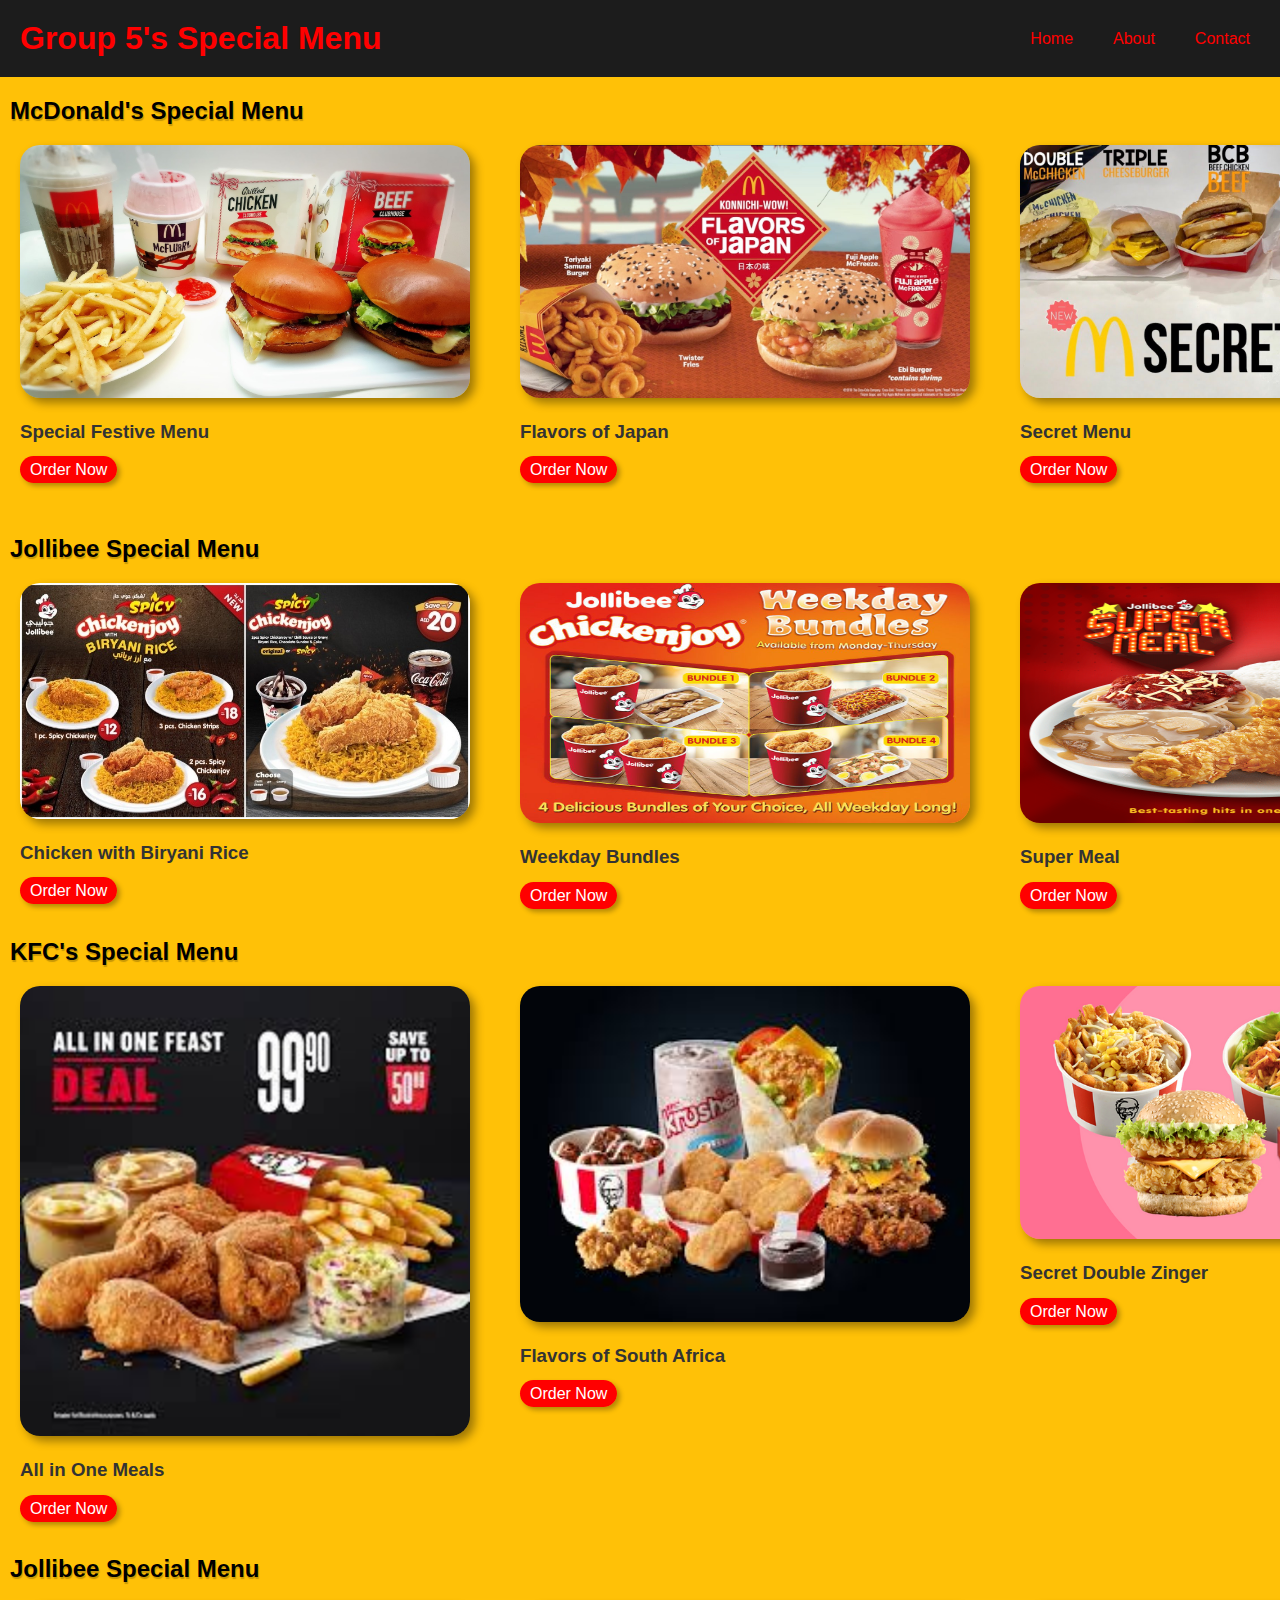
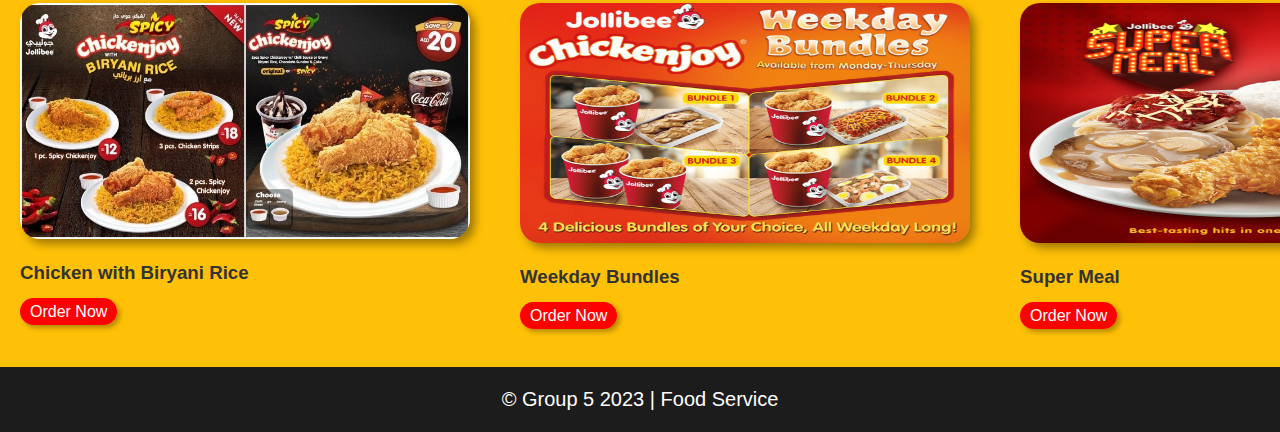
==== index2.html @ f17c40d8 "KFC" ====
<!DOCTYPE html>
<html>
<head>
	<title>Group 5's Food Service</title>
	<link rel="stylesheet" type="text/css" href="style.css">
</head>
<body>
	<header>
		<h1>Group 5's Special Menu</h1>
		<nav>
			<ul>
				<li><a href="#">Home</a></li>
				<li><a href="#">About</a></li>
				<li><a href="#">Contact</a></li>
			</ul>
		</nav>
	</header>
	<div class="container">
		<section class="mcdo">
			<h2>McDonald's Special Menu</h2>
			<div class="special">
				<img src="MCDO SPECIAL.jpg" alt="Today's Special" class="pics">
				<div class="description">
					<h3>Special Festive Menu</h3>
					<a href="#" class="button">Order Now</a></div>
			<div class="special2">
					<img src="Japan.jpg" alt="Today's Special"  class="pics">
					<div class="description">
					<h3>Flavors of Japan</h3>
					<a href="#" class="button">Order Now</a>
				</div>
				<div class="special3">
					<img src="secret.jpg" alt="Today's Special"  class="pics">
					<div class="description">
					<h3>Secret Menu</h3>
					<a href="#" class="button">Order Now</a>
				</div>
			</div>
		</section>
		<br>
	
		<br>
		<section class="jollibee">
			<h2>Jollibee Special Menu</h2>
			<div class="special">
				<div class="item">
					<img src="Biryani.jpg" alt="Popular Item" class="pics">
					<div class="description">
						<h3>Chicken with Biryani Rice</h3>
						<a href="#" class="button">Order Now</a>
					</div>
				</div>
				<div class="special2">
					<img src="super.jpg" alt="Popular Item" class="pics" height="240px">
					<div class="description">
						<h3>Weekday Bundles</h3>
				
						<a href="#" class="button">Order Now</a>
					</div>
				</div>
				<div class="special4">
					<img src="super.png" alt="Popular Item" class="pics" height=" 240px" width="240px">
					<div class="description">
						<h3>Super Meal</h3>
				
						<a href="#" class="button">Order Now</a>
					</div>
				</div>
			</div>
		</section>
	<br>
	<section class="mcdo">
		<h2>KFC's Special Menu</h2>
		<div class="special">
			<img src="Deal.jpg" alt="Today's Special" class="pics">
			<div class="description">
				<h3>All in One Meals</h3>
				<a href="#" class="button">Order Now</a></div>
		<div class="special2">
				<img src="Ex Menu.jpg" alt="Today's Special"  class="pics">
				<div class="description">
				<h3>Flavors of South Africa</h3>
				<a href="#" class="button">Order Now</a>
			</div>
			<div class="special3">
				<img src="secretz.jpg" alt="Today's Special"  class="pics">
				<div class="description">
				<h3>Secret Double Zinger</h3>
				<a href="#" class="button">Order Now</a>
			</div>
		</div>
	</section>
	<br>

	<section class="jollibee">
		<h2>Jollibee Special Menu</h2>
		<div class="special">
			<div class="item">
				<img src="Biryani.jpg" alt="Popular Item" class="pics">
				<div class="description">
					<h3>Chicken with Biryani Rice</h3>
					<a href="#" class="button">Order Now</a>
				</div>
			</div>
			<div class="special2">
				<img src="super.jpg" alt="Popular Item" class="pics" height="240px">
				<div class="description">
					<h3>Weekday Bundles</h3>
			
					<a href="#" class="button">Order Now</a>
				</div>
			</div>
			<div class="special4">
				<img src="super.png" alt="Popular Item" class="pics" height=" 240px" width="240px">
				<div class="description">
					<h3>Super Meal</h3>
			
					<a href="#" class="button">Order Now</a>
				</div>
			</div>
		</div>
	</section>
</div>
	<br>
	<br>
	
	<footer>
		<p style="text-align: center; font-size: 20px; color: white;"  >&copy; Group 5 2023 | Food Service</p>
	</footer>
</body>

</html>
---- style.css ----
/* Global Styles */

* {
	box-sizing: border-box;
}

body {
	margin: 0;
	padding: 0;
	font-family: Arial, sans-serif;
	color: #333;
	background-color:#ffc107;
	
	
}

a {
	text-decoration: none;
	color: inherit;
}

/* Header Styles */

header {
	background-color: #1c1c1c;
	color:red;
	padding: 20px;
	display: flex;
	flex-direction: row;
	justify-content: space-between;
	align-items: center;
	cursor: default;
}
footer{
	background-color:#1c1c1c;
	padding-bottom: 1px;
	color: white;
	padding-top: 1px;
}

header h1 {
	margin: 0;
}

nav ul {
	margin: 0;
	padding: 0;
	list-style: none;
	display: flex;
	flex-direction: row;
}

nav li {
	margin-left: 20px;
}

nav a {
	padding: 10px;
	border-radius: 5px;
	transition: background-color 0.3s ease;
}

nav a:hover {
	background-color: #333;
}

/* Container Styles */

.container {
	max-width: 800px;
	margin: 10px;
	

}
.button {
 background-color: red;
 border-radius:15px;
 color: white;
padding: 5px 10px;
box-shadow: rgba(0, 0, 0, 0.295) 3px 3px 5px;

}
.button:hover{
	color: black;
	
	
}
.special {
	position:relative;
	top: 0px;
	left: 10px;
	cursor: default;
	
}
.special2{
	position:absolute;
	top: 0px;
	left:500px;
	cursor: default;
}

.special3{
	position:absolute;
	top: 0px;
	left:500px;
	cursor: default;
	
}
h3:hover{
	font-size:20px;
	transition: 0.5s;
	font-weight: 600;
}
nav li:hover{
	color:rgb(248, 240, 240);
}
.pics{
	box-shadow: rgba(0, 0, 0, 0.384) 5px 5px 10px;
	border-radius: 20px;
	width:450px;
	transition: 1s;
	
}
.pics:hover{
	width:470px;
	transform: scale(1);
}
h2{
	color: black;
	font-weight: 800;
	text-shadow: rgba(0, 0, 0, 0.219) 1px 2px 1px;
}
.special4{
	position:absolute;
	top: 0px;
	left:1000px;
	cursor: default;
}
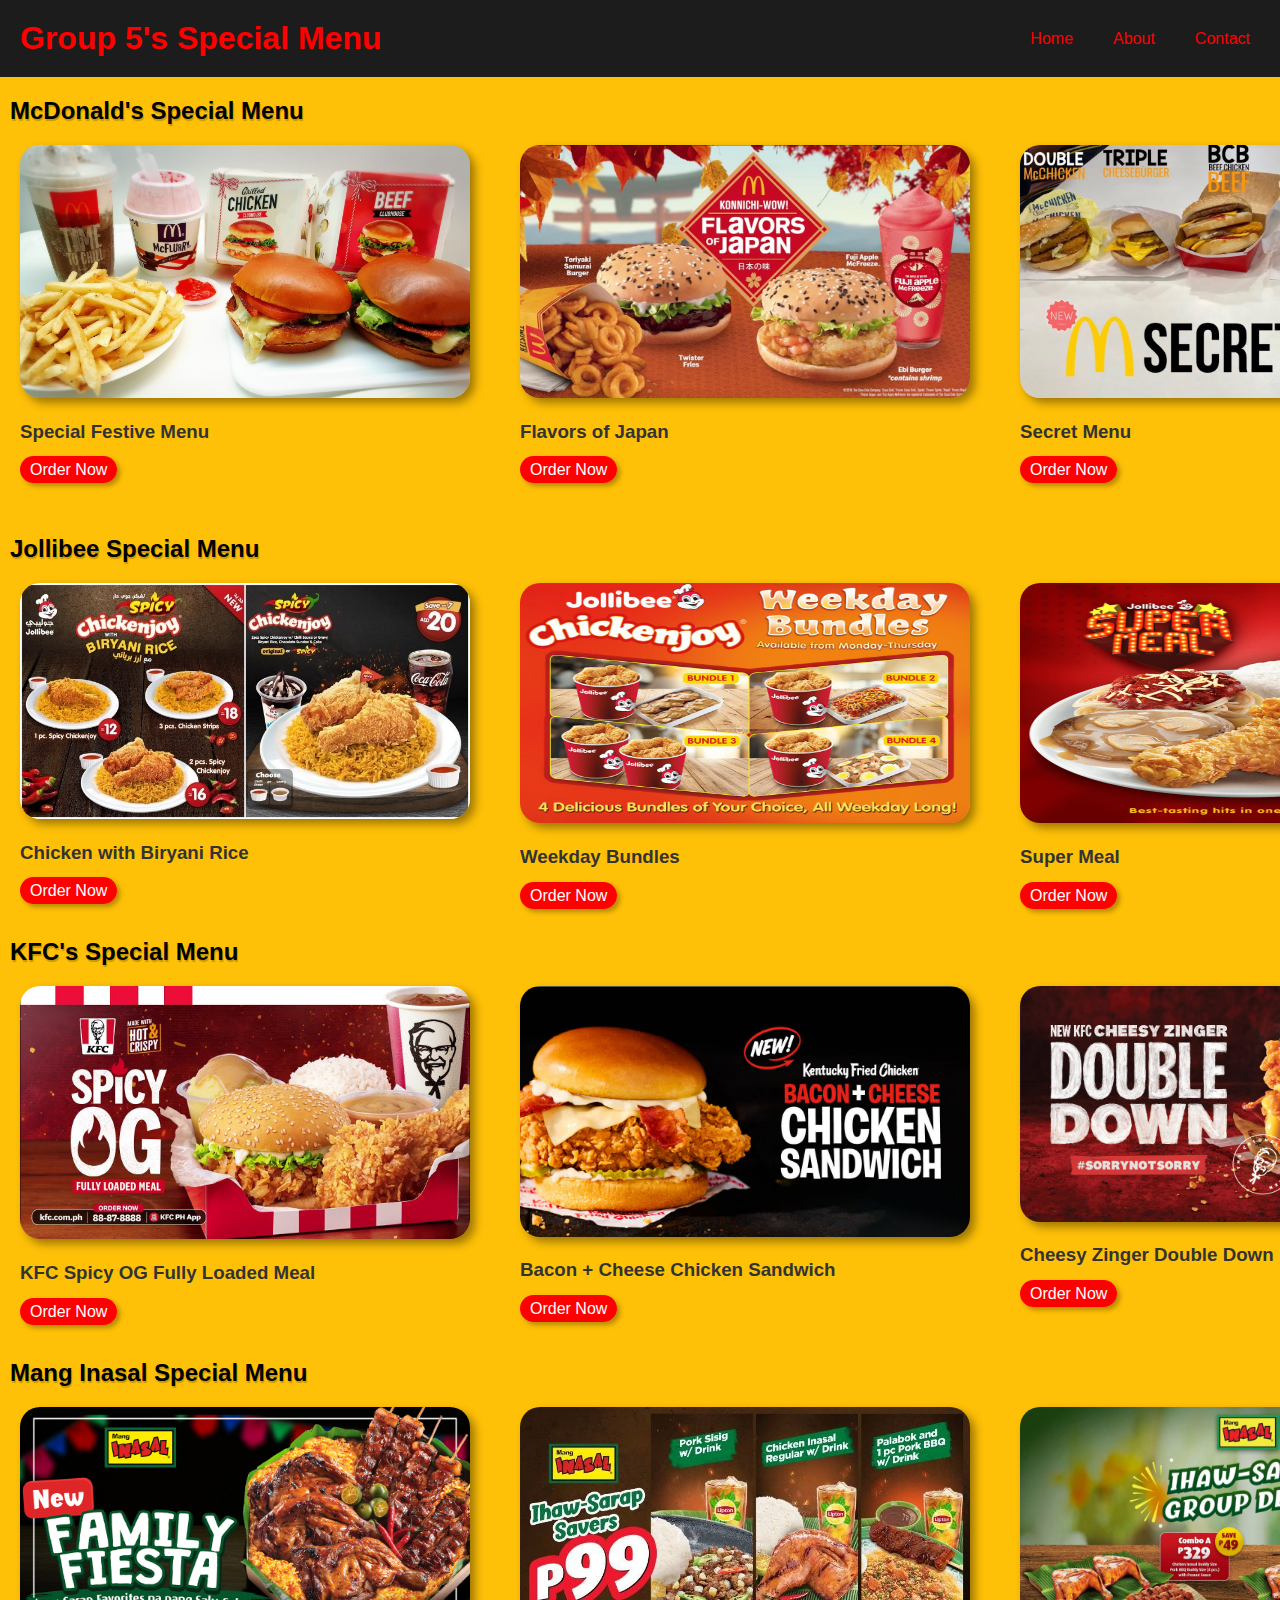
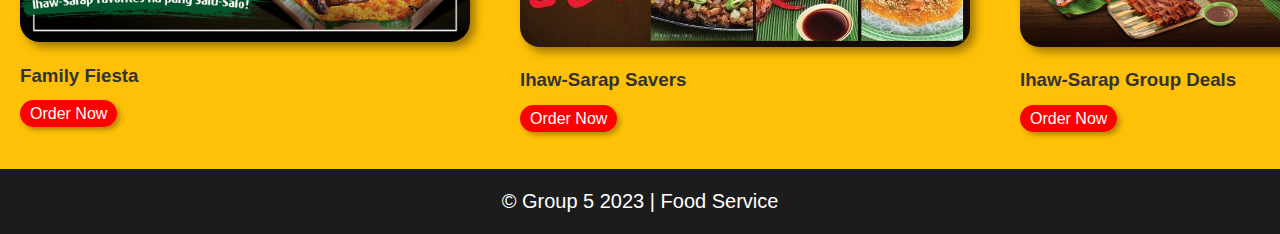
==== commit b1830c4e: "Latest Webpage Case Study" ====
--- a/index2.html
+++ b/index2.html
@@ -69,51 +69,51 @@
 			</div>
 		</section>
 	<br>
-	<section class="mcdo">
+	<section class="kfc">
 		<h2>KFC's Special Menu</h2>
 		<div class="special">
-			<img src="Deal.jpg" alt="Today's Special" class="pics">
+			<img src="og.jpg" alt="Today's Special" class="pics">
 			<div class="description">
-				<h3>All in One Meals</h3>
+				<h3>KFC Spicy OG Fully Loaded Meal</h3>
 				<a href="#" class="button">Order Now</a></div>
 		<div class="special2">
-				<img src="Ex Menu.jpg" alt="Today's Special"  class="pics">
+				<img src="bcheese.jpg" alt="Today's Special"  class="pics">
 				<div class="description">
-				<h3>Flavors of South Africa</h3>
+				<h3>Bacon + Cheese Chicken Sandwich</h3>
 				<a href="#" class="button">Order Now</a>
 			</div>
 			<div class="special3">
-				<img src="secretz.jpg" alt="Today's Special"  class="pics">
+				<img src="ddown.jpg" alt="Today's Special"  class="pics">
 				<div class="description">
-				<h3>Secret Double Zinger</h3>
+				<h3>Cheesy Zinger Double Down</h3>
 				<a href="#" class="button">Order Now</a>
 			</div>
 		</div>
 	</section>
 	<br>
 
-	<section class="jollibee">
-		<h2>Jollibee Special Menu</h2>
+	<section class="inasal">
+		<h2>Mang Inasal Special Menu</h2>
 		<div class="special">
 			<div class="item">
-				<img src="Biryani.jpg" alt="Popular Item" class="pics">
+				<img src="ffiesta.jpg" alt="Popular Item" class="pics">
 				<div class="description">
-					<h3>Chicken with Biryani Rice</h3>
+					<h3>Family Fiesta</h3>
 					<a href="#" class="button">Order Now</a>
 				</div>
 			</div>
 			<div class="special2">
-				<img src="super.jpg" alt="Popular Item" class="pics" height="240px">
+				<img src="ssavers.jpg" alt="Popular Item" class="pics" height="240px">
 				<div class="description">
-					<h3>Weekday Bundles</h3>
+					<h3>Ihaw-Sarap Savers</h3>
 			
 					<a href="#" class="button">Order Now</a>
 				</div>
 			</div>
 			<div class="special4">
-				<img src="super.png" alt="Popular Item" class="pics" height=" 240px" width="240px">
+				<img src="gdeals.jpg" alt="Popular Item" class="pics" height=" 240px" width="240px">
 				<div class="description">
-					<h3>Super Meal</h3>
+					<h3>Ihaw-Sarap Group Deals</h3>
 			
 					<a href="#" class="button">Order Now</a>
 				</div>
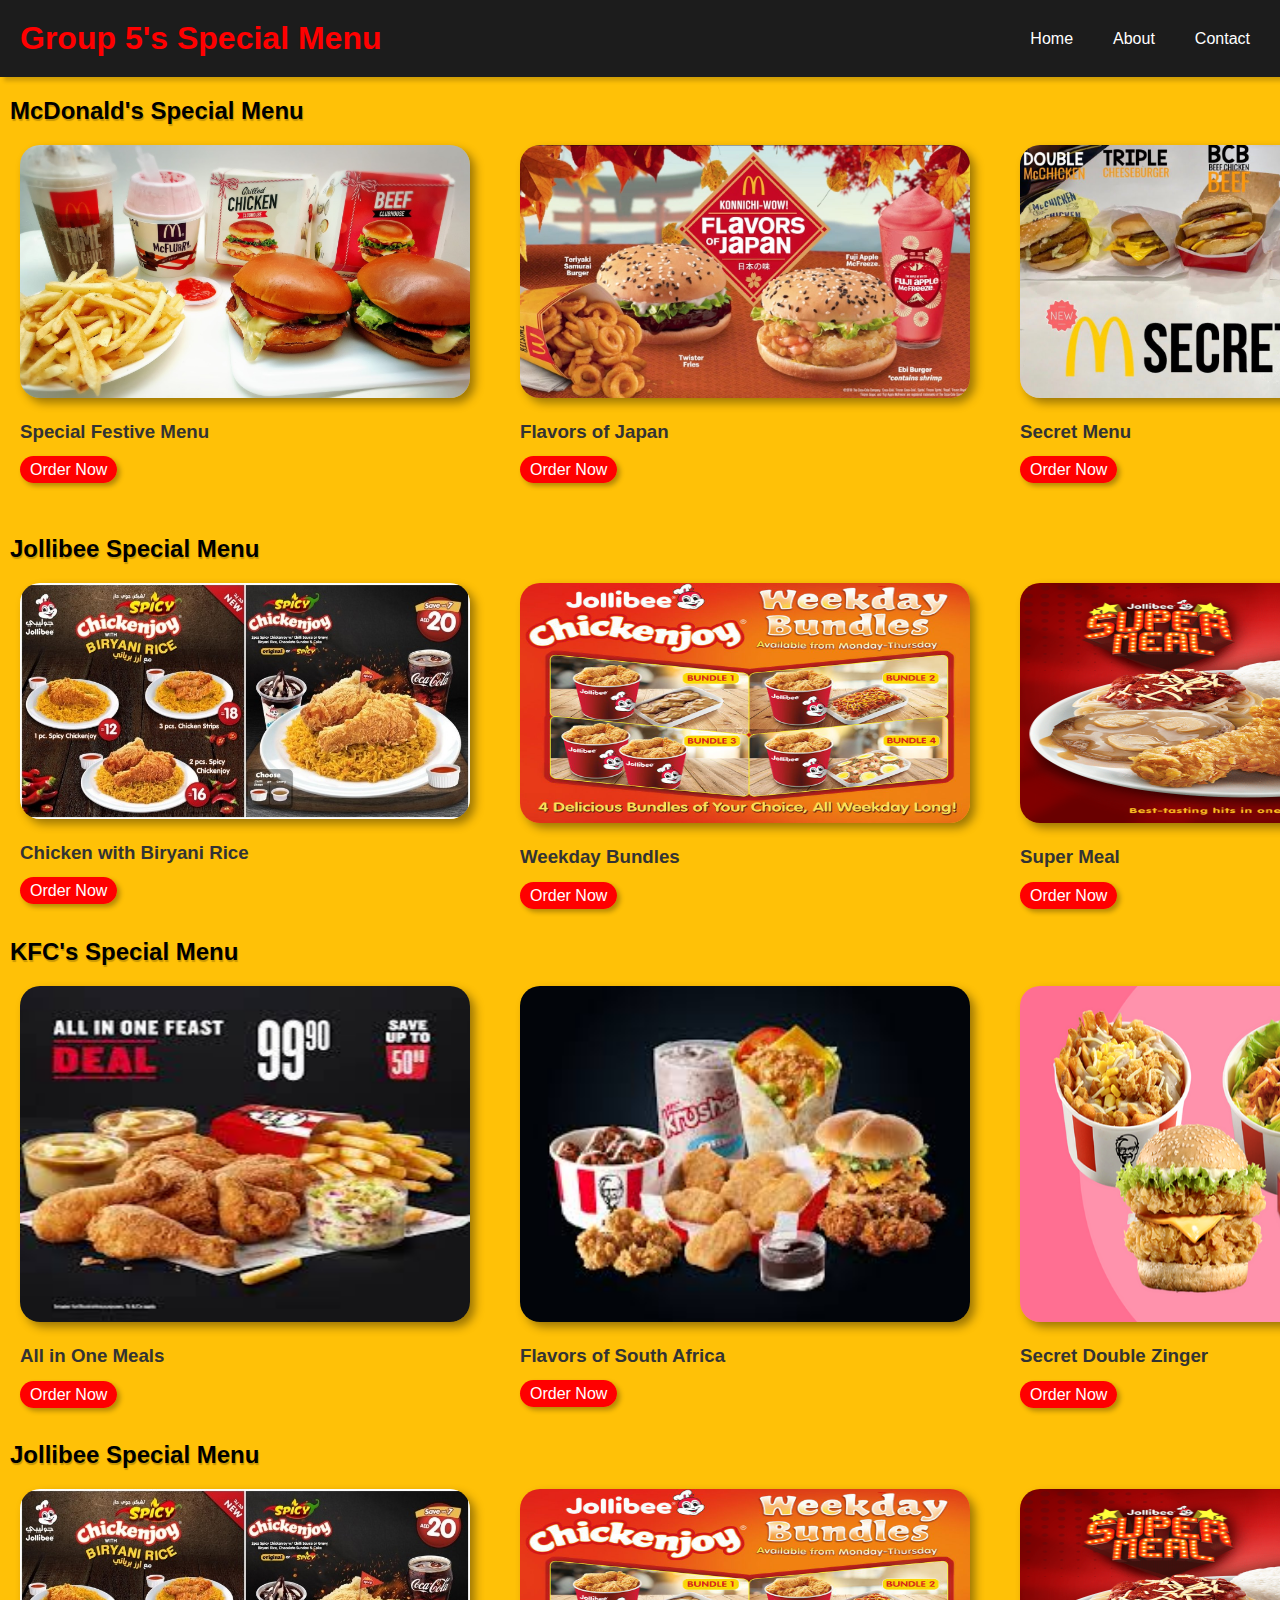
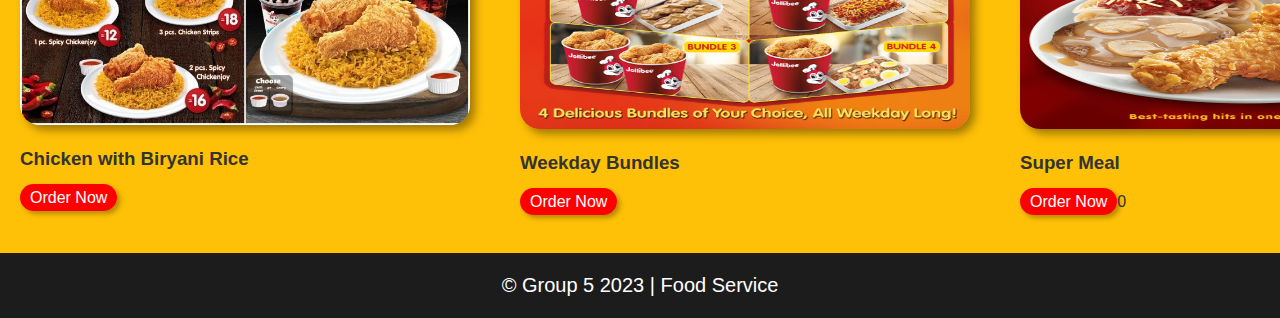
==== commit 871ed6a0: "change some css" ====
--- a/index2.html
+++ b/index2.html
@@ -6,7 +6,7 @@
 </head>
 <body>
 	<header>
-		<h1>Group 5's Special Menu</h1>
+		<h1 style="color: red;">Group 5's Special Menu</h1>
 		<nav>
 			<ul>
 				<li><a href="#">Home</a></li>
@@ -69,53 +69,53 @@
 			</div>
 		</section>
 	<br>
-	<section class="kfc">
+	<section class="mcdo">
 		<h2>KFC's Special Menu</h2>
 		<div class="special">
-			<img src="og.jpg" alt="Today's Special" class="pics">
+			<img src="Deal.jpg" alt="Today's Special" class="pics" width="200px" height="336px">
 			<div class="description">
-				<h3>KFC Spicy OG Fully Loaded Meal</h3>
+				<h3>All in One Meals</h3>
 				<a href="#" class="button">Order Now</a></div>
 		<div class="special2">
-				<img src="bcheese.jpg" alt="Today's Special"  class="pics">
+				<img src="Ex Menu.jpg" alt="Today's Special"  class="pics">
 				<div class="description">
-				<h3>Bacon + Cheese Chicken Sandwich</h3>
+				<h3>Flavors of South Africa</h3>
 				<a href="#" class="button">Order Now</a>
 			</div>
 			<div class="special3">
-				<img src="ddown.jpg" alt="Today's Special"  class="pics">
+				<img src="secretz.jpg" alt="Today's Special"  class="pics" width="200px" height="336px">
 				<div class="description">
-				<h3>Cheesy Zinger Double Down</h3>
+				<h3>Secret Double Zinger</h3>
 				<a href="#" class="button">Order Now</a>
 			</div>
 		</div>
 	</section>
 	<br>
 
-	<section class="inasal">
-		<h2>Mang Inasal Special Menu</h2>
+	<section class="jollibee">
+		<h2>Jollibee Special Menu</h2>
 		<div class="special">
 			<div class="item">
-				<img src="ffiesta.jpg" alt="Popular Item" class="pics">
+				<img src="Biryani.jpg" alt="Popular Item" class="pics">
 				<div class="description">
-					<h3>Family Fiesta</h3>
+					<h3>Chicken with Biryani Rice</h3>
 					<a href="#" class="button">Order Now</a>
 				</div>
 			</div>
 			<div class="special2">
-				<img src="ssavers.jpg" alt="Popular Item" class="pics" height="240px">
+				<img src="super.jpg" alt="Popular Item" class="pics" height="240px">
 				<div class="description">
-					<h3>Ihaw-Sarap Savers</h3>
+					<h3>Weekday Bundles</h3>
 			
 					<a href="#" class="button">Order Now</a>
 				</div>
 			</div>
 			<div class="special4">
-				<img src="gdeals.jpg" alt="Popular Item" class="pics" height=" 240px" width="240px">
+				<img src="super.png" alt="Popular Item" class="pics" height=" 240px" width="240px">
 				<div class="description">
-					<h3>Ihaw-Sarap Group Deals</h3>
+					<h3>Super Meal</h3>
 			
-					<a href="#" class="button">Order Now</a>
+					<a href="#" class="button">Order Now</a>0
 				</div>
 			</div>
 		</div>
--- a/style.css
+++ b/style.css
@@ -23,13 +23,14 @@
 
 header {
 	background-color: #1c1c1c;
-	color:red;
+	color: white;
 	padding: 20px;
 	display: flex;
 	flex-direction: row;
 	justify-content: space-between;
 	align-items: center;
 	cursor: default;
+	box-shadow: rgba(0, 0, 0, 0.185) 4px 4px 4px;
 }
 footer{
 	background-color:#1c1c1c;
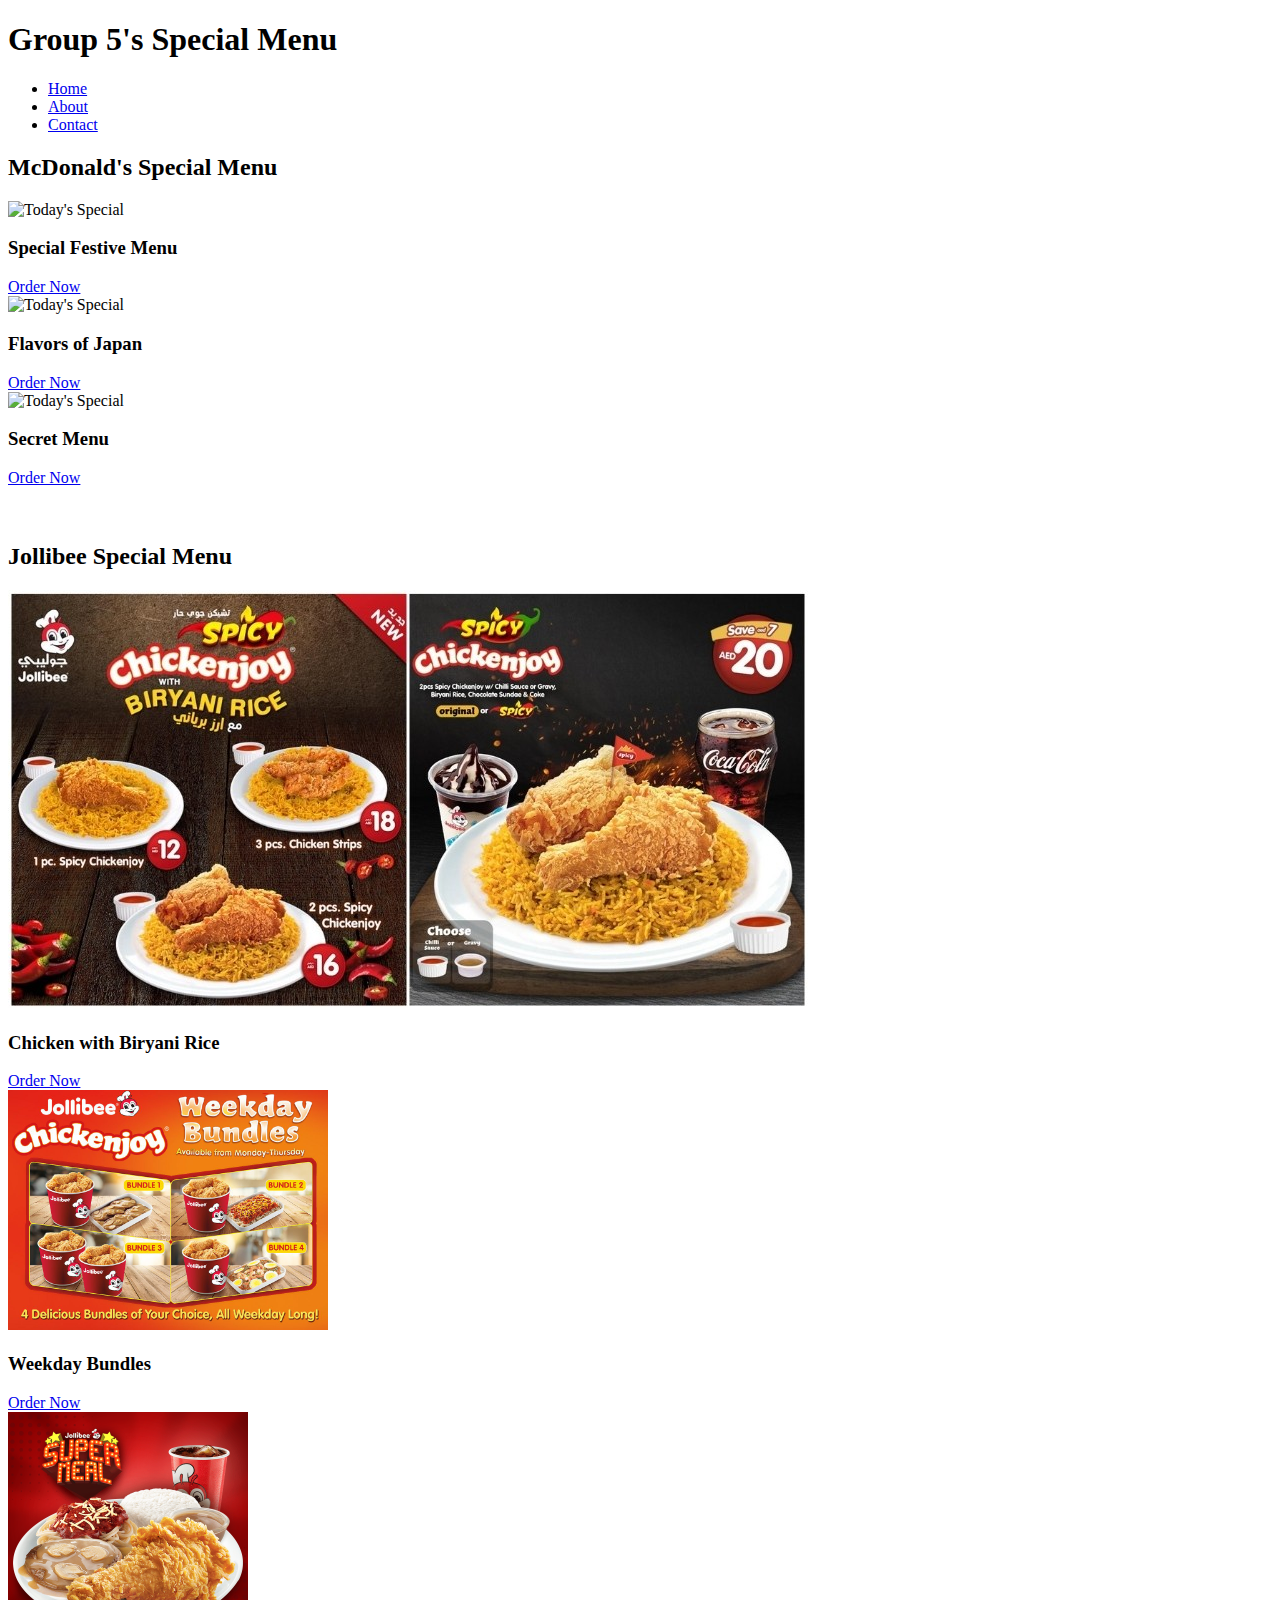
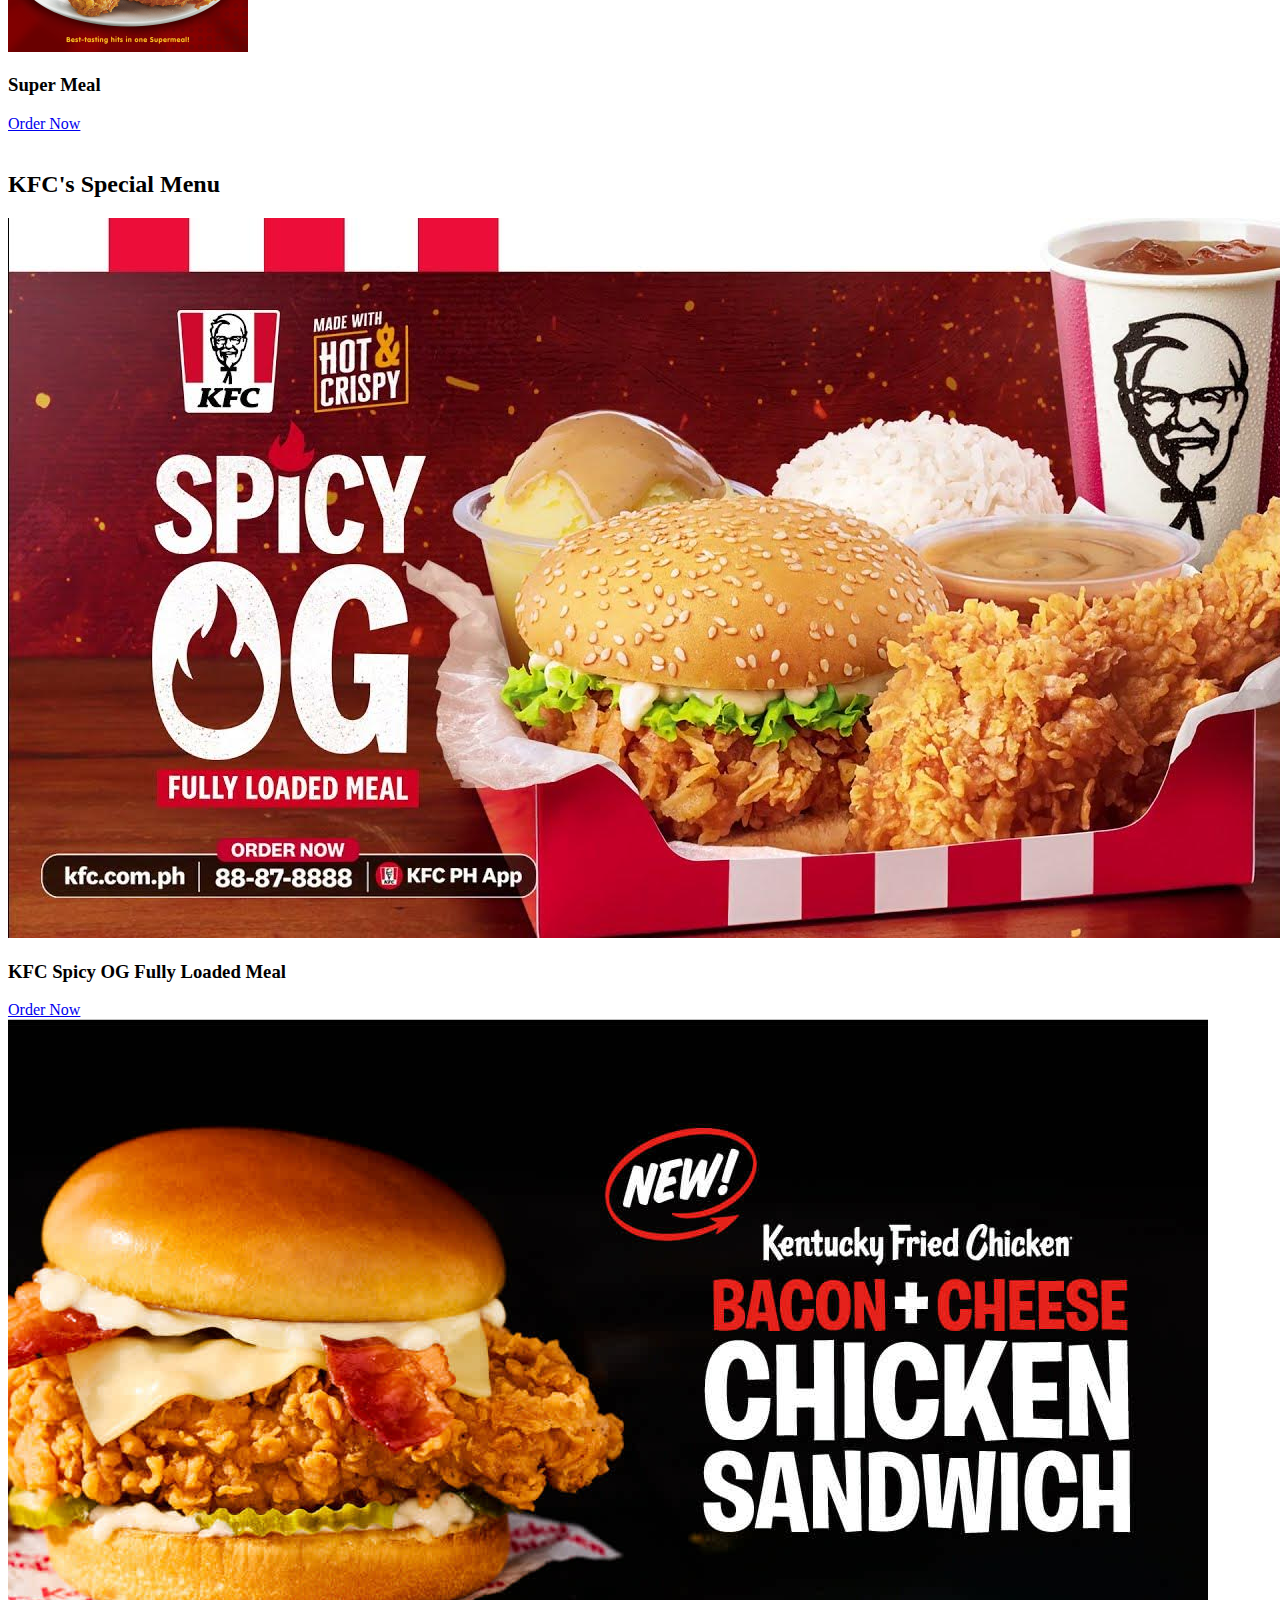
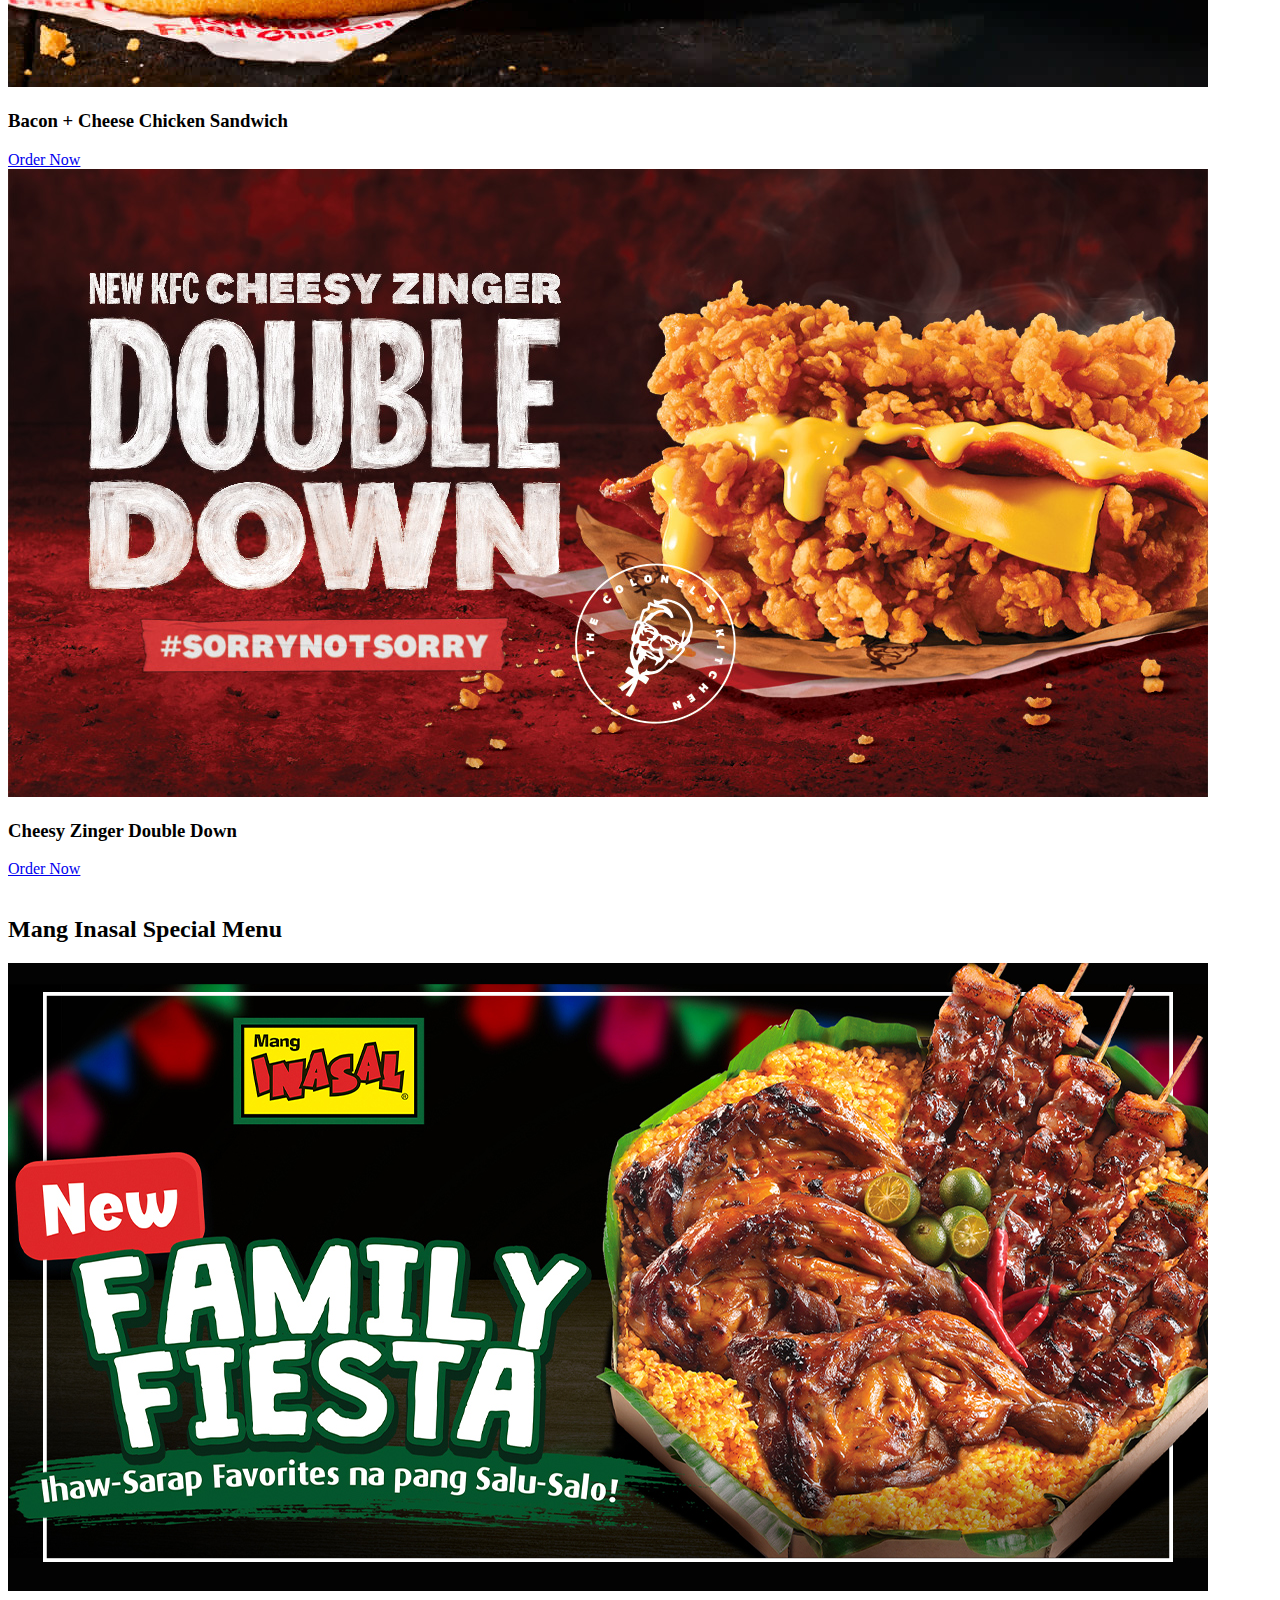
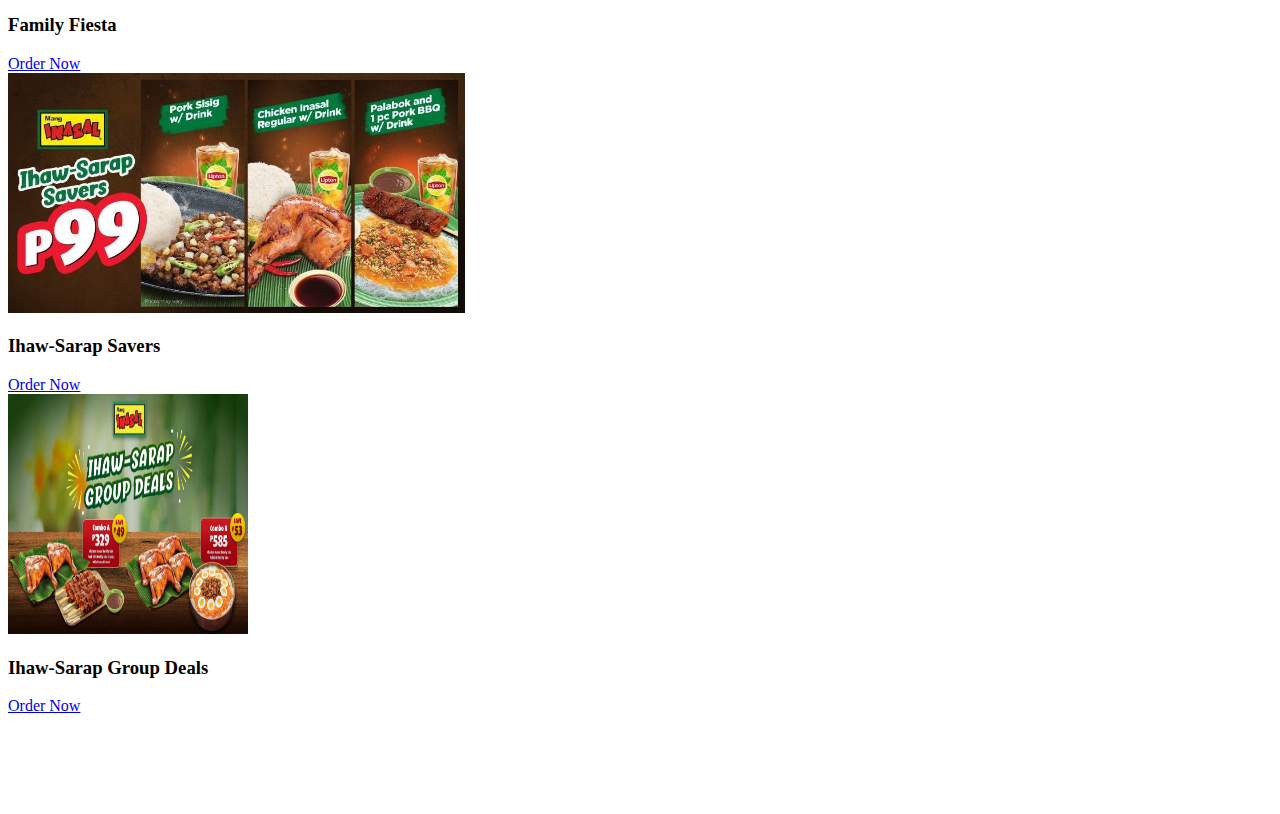
==== commit f5cd4f46: "Merge b1830c4e4634abc9c2c7a0162c45572764b19e6a into e8e174845f3b5e926417f4928744845724ae6ce7" ====
--- a/index2.html
+++ b/index2.html
@@ -6,7 +6,7 @@
 </head>
 <body>
 	<header>
-		<h1 style="color: red;">Group 5's Special Menu</h1>
+		<h1>Group 5's Special Menu</h1>
 		<nav>
 			<ul>
 				<li><a href="#">Home</a></li>
@@ -69,53 +69,53 @@
 			</div>
 		</section>
 	<br>
-	<section class="mcdo">
+	<section class="kfc">
 		<h2>KFC's Special Menu</h2>
 		<div class="special">
-			<img src="Deal.jpg" alt="Today's Special" class="pics" width="200px" height="336px">
+			<img src="og.jpg" alt="Today's Special" class="pics">
 			<div class="description">
-				<h3>All in One Meals</h3>
+				<h3>KFC Spicy OG Fully Loaded Meal</h3>
 				<a href="#" class="button">Order Now</a></div>
 		<div class="special2">
-				<img src="Ex Menu.jpg" alt="Today's Special"  class="pics">
+				<img src="bcheese.jpg" alt="Today's Special"  class="pics">
 				<div class="description">
-				<h3>Flavors of South Africa</h3>
+				<h3>Bacon + Cheese Chicken Sandwich</h3>
 				<a href="#" class="button">Order Now</a>
 			</div>
 			<div class="special3">
-				<img src="secretz.jpg" alt="Today's Special"  class="pics" width="200px" height="336px">
+				<img src="ddown.jpg" alt="Today's Special"  class="pics">
 				<div class="description">
-				<h3>Secret Double Zinger</h3>
+				<h3>Cheesy Zinger Double Down</h3>
 				<a href="#" class="button">Order Now</a>
 			</div>
 		</div>
 	</section>
 	<br>
 
-	<section class="jollibee">
-		<h2>Jollibee Special Menu</h2>
+	<section class="inasal">
+		<h2>Mang Inasal Special Menu</h2>
 		<div class="special">
 			<div class="item">
-				<img src="Biryani.jpg" alt="Popular Item" class="pics">
+				<img src="ffiesta.jpg" alt="Popular Item" class="pics">
 				<div class="description">
-					<h3>Chicken with Biryani Rice</h3>
+					<h3>Family Fiesta</h3>
 					<a href="#" class="button">Order Now</a>
 				</div>
 			</div>
 			<div class="special2">
-				<img src="super.jpg" alt="Popular Item" class="pics" height="240px">
+				<img src="ssavers.jpg" alt="Popular Item" class="pics" height="240px">
 				<div class="description">
-					<h3>Weekday Bundles</h3>
+					<h3>Ihaw-Sarap Savers</h3>
 			
 					<a href="#" class="button">Order Now</a>
 				</div>
 			</div>
 			<div class="special4">
-				<img src="super.png" alt="Popular Item" class="pics" height=" 240px" width="240px">
+				<img src="gdeals.jpg" alt="Popular Item" class="pics" height=" 240px" width="240px">
 				<div class="description">
-					<h3>Super Meal</h3>
+					<h3>Ihaw-Sarap Group Deals</h3>
 			
-					<a href="#" class="button">Order Now</a>0
+					<a href="#" class="button">Order Now</a>
 				</div>
 			</div>
 		</div>
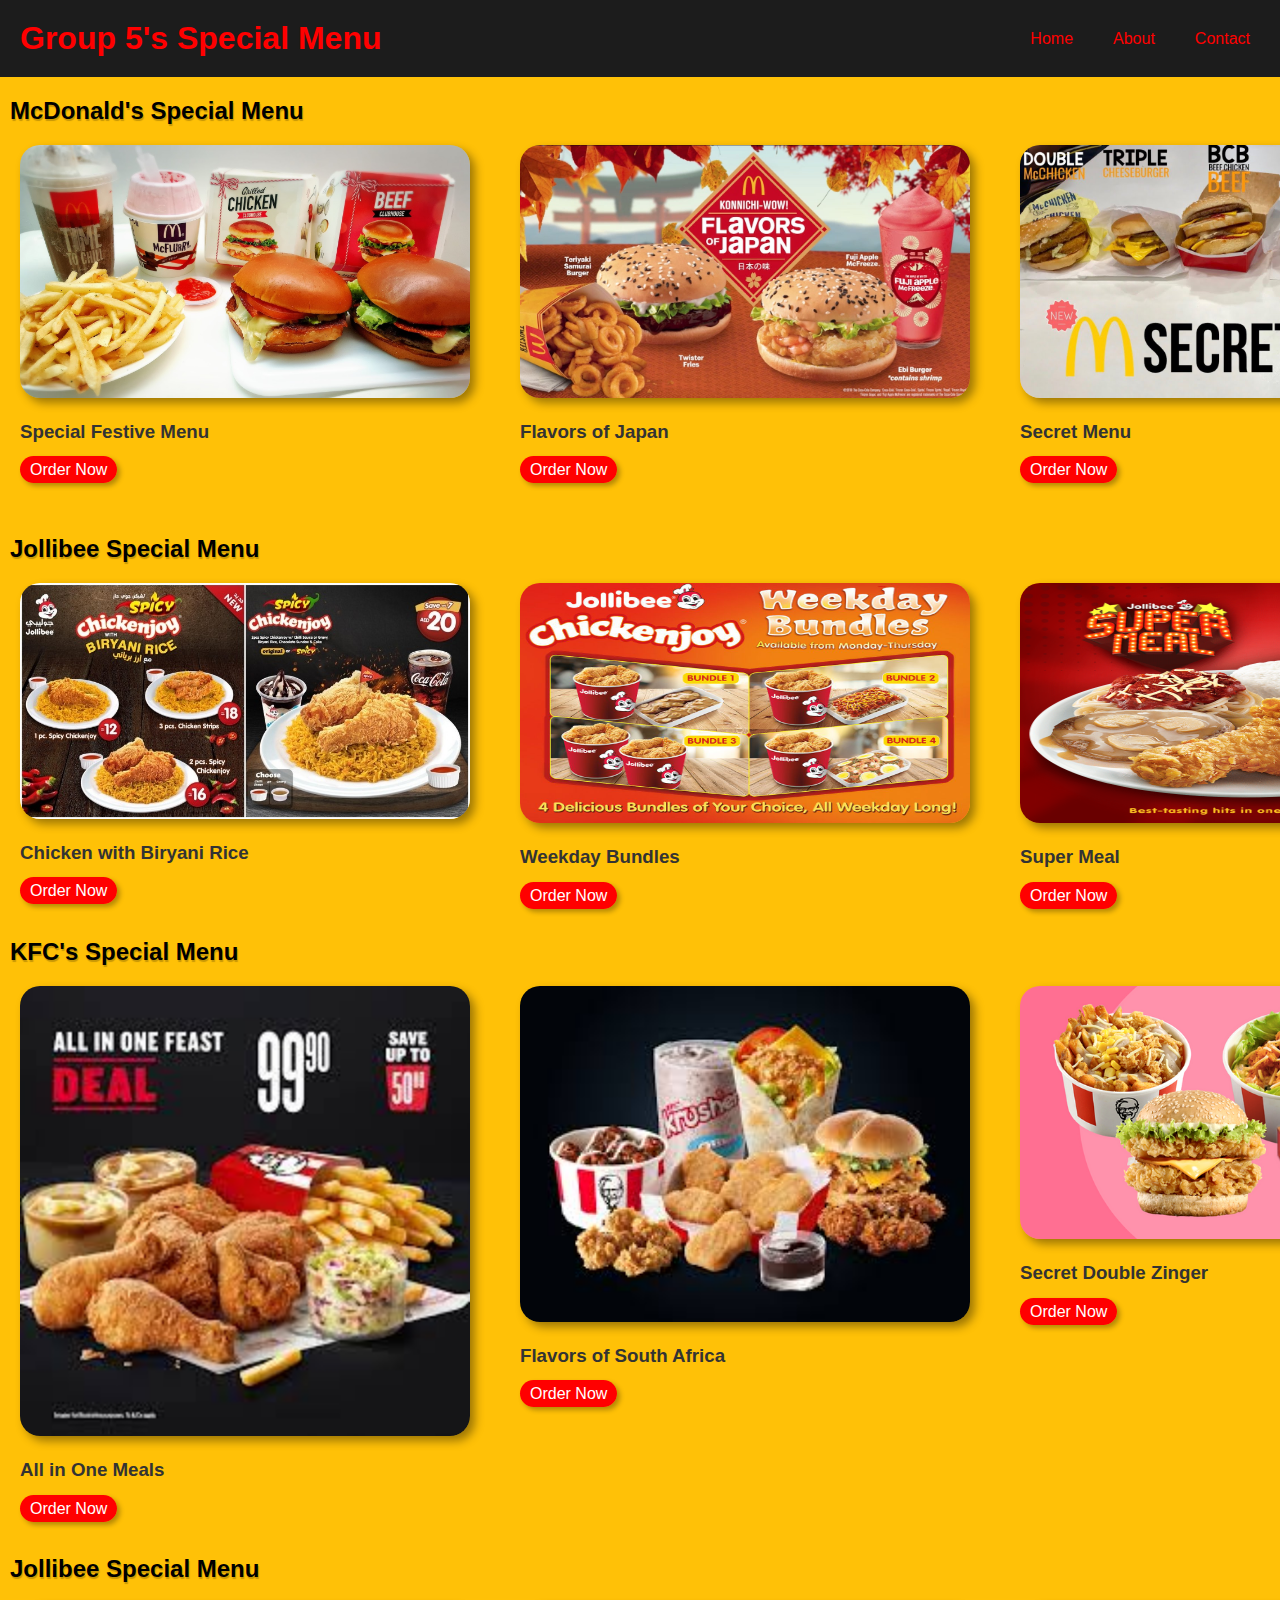
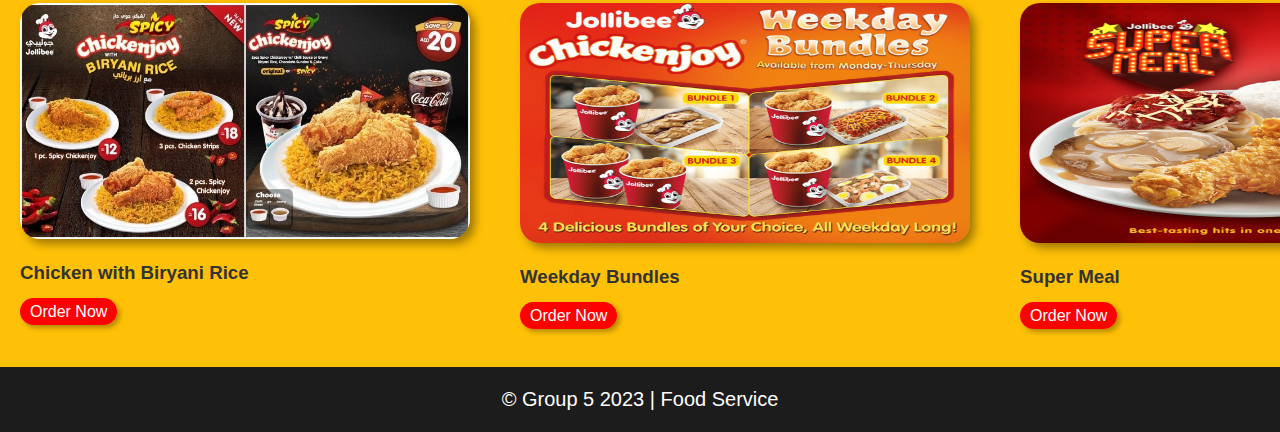
==== commit 39e2f928: "Montoya-updated" ====
--- a/index2.html
+++ b/index2.html
@@ -69,51 +69,51 @@
 			</div>
 		</section>
 	<br>
-	<section class="kfc">
+	<section class="mcdo">
 		<h2>KFC's Special Menu</h2>
 		<div class="special">
-			<img src="og.jpg" alt="Today's Special" class="pics">
+			<img src="Deal.jpg" alt="Today's Special" class="pics">
 			<div class="description">
-				<h3>KFC Spicy OG Fully Loaded Meal</h3>
+				<h3>All in One Meals</h3>
 				<a href="#" class="button">Order Now</a></div>
 		<div class="special2">
-				<img src="bcheese.jpg" alt="Today's Special"  class="pics">
+				<img src="Ex Menu.jpg" alt="Today's Special"  class="pics">
 				<div class="description">
-				<h3>Bacon + Cheese Chicken Sandwich</h3>
+				<h3>Flavors of South Africa</h3>
 				<a href="#" class="button">Order Now</a>
 			</div>
 			<div class="special3">
-				<img src="ddown.jpg" alt="Today's Special"  class="pics">
+				<img src="secretz.jpg" alt="Today's Special"  class="pics">
 				<div class="description">
-				<h3>Cheesy Zinger Double Down</h3>
+				<h3>Secret Double Zinger</h3>
 				<a href="#" class="button">Order Now</a>
 			</div>
 		</div>
 	</section>
 	<br>
 
-	<section class="inasal">
-		<h2>Mang Inasal Special Menu</h2>
+	<section class="jollibee">
+		<h2>Jollibee Special Menu</h2>
 		<div class="special">
 			<div class="item">
-				<img src="ffiesta.jpg" alt="Popular Item" class="pics">
+				<img src="Biryani.jpg" alt="Popular Item" class="pics">
 				<div class="description">
-					<h3>Family Fiesta</h3>
+					<h3>Chicken with Biryani Rice</h3>
 					<a href="#" class="button">Order Now</a>
 				</div>
 			</div>
 			<div class="special2">
-				<img src="ssavers.jpg" alt="Popular Item" class="pics" height="240px">
+				<img src="super.jpg" alt="Popular Item" class="pics" height="240px">
 				<div class="description">
-					<h3>Ihaw-Sarap Savers</h3>
+					<h3>Weekday Bundles</h3>
 			
 					<a href="#" class="button">Order Now</a>
 				</div>
 			</div>
 			<div class="special4">
-				<img src="gdeals.jpg" alt="Popular Item" class="pics" height=" 240px" width="240px">
+				<img src="super.png" alt="Popular Item" class="pics" height=" 240px" width="240px">
 				<div class="description">
-					<h3>Ihaw-Sarap Group Deals</h3>
+					<h3>Super Meal</h3>
 			
 					<a href="#" class="button">Order Now</a>
 				</div>
--- a/style.css
+++ b/style.css
@@ -0,0 +1,138 @@
+/* Global Styles */
+
+* {
+	box-sizing: border-box;
+}
+
+body {
+	margin: 0;
+	padding: 0;
+	font-family: Arial, sans-serif;
+	color: #333;
+	background-color:#ffc107;
+	
+	
+}
+
+a {
+	text-decoration: none;
+	color: inherit;
+}
+
+/* Header Styles */
+
+header {
+	background-color: #1c1c1c;
+	color:red;
+	padding: 20px;
+	display: flex;
+	flex-direction: row;
+	justify-content: space-between;
+	align-items: center;
+	cursor: default;
+}
+footer{
+	background-color:#1c1c1c;
+	padding-bottom: 1px;
+	color: white;
+	padding-top: 1px;
+}
+
+header h1 {
+	margin: 0;
+}
+
+nav ul {
+	margin: 0;
+	padding: 0;
+	list-style: none;
+	display: flex;
+	flex-direction: row;
+}
+
+nav li {
+	margin-left: 20px;
+}
+
+nav a {
+	padding: 10px;
+	border-radius: 5px;
+	transition: background-color 0.3s ease;
+}
+
+nav a:hover {
+	background-color: #333;
+}
+
+/* Container Styles */
+
+.container {
+	max-width: 800px;
+	margin: 10px;
+	
+
+}
+.button {
+ background-color: red;
+ border-radius:15px;
+ color: white;
+padding: 5px 10px;
+box-shadow: rgba(0, 0, 0, 0.295) 3px 3px 5px;
+
+}
+.button:hover{
+	color: black;
+	
+	
+}
+.special {
+	position:relative;
+	top: 0px;
+	left: 10px;
+	cursor: default;
+	
+}
+.special2{
+	position:absolute;
+	top: 0px;
+	left:500px;
+	cursor: default;
+}
+
+.special3{
+	position:absolute;
+	top: 0px;
+	left:500px;
+	cursor: default;
+	
+}
+h3:hover{
+	font-size:20px;
+	transition: 0.5s;
+	font-weight: 600;
+}
+nav li:hover{
+	color:rgb(248, 240, 240);
+}
+.pics{
+	box-shadow: rgba(0, 0, 0, 0.384) 5px 5px 10px;
+	border-radius: 20px;
+	width:450px;
+	transition: 1s;
+	
+}
+.pics:hover{
+	width:470px;
+	transform: scale(1);
+}
+h2{
+	color: black;
+	font-weight: 800;
+	text-shadow: rgba(0, 0, 0, 0.219) 1px 2px 1px;
+}
+.special4{
+	position:absolute;
+	top: 0px;
+	left:1000px;
+	cursor: default;
+}
